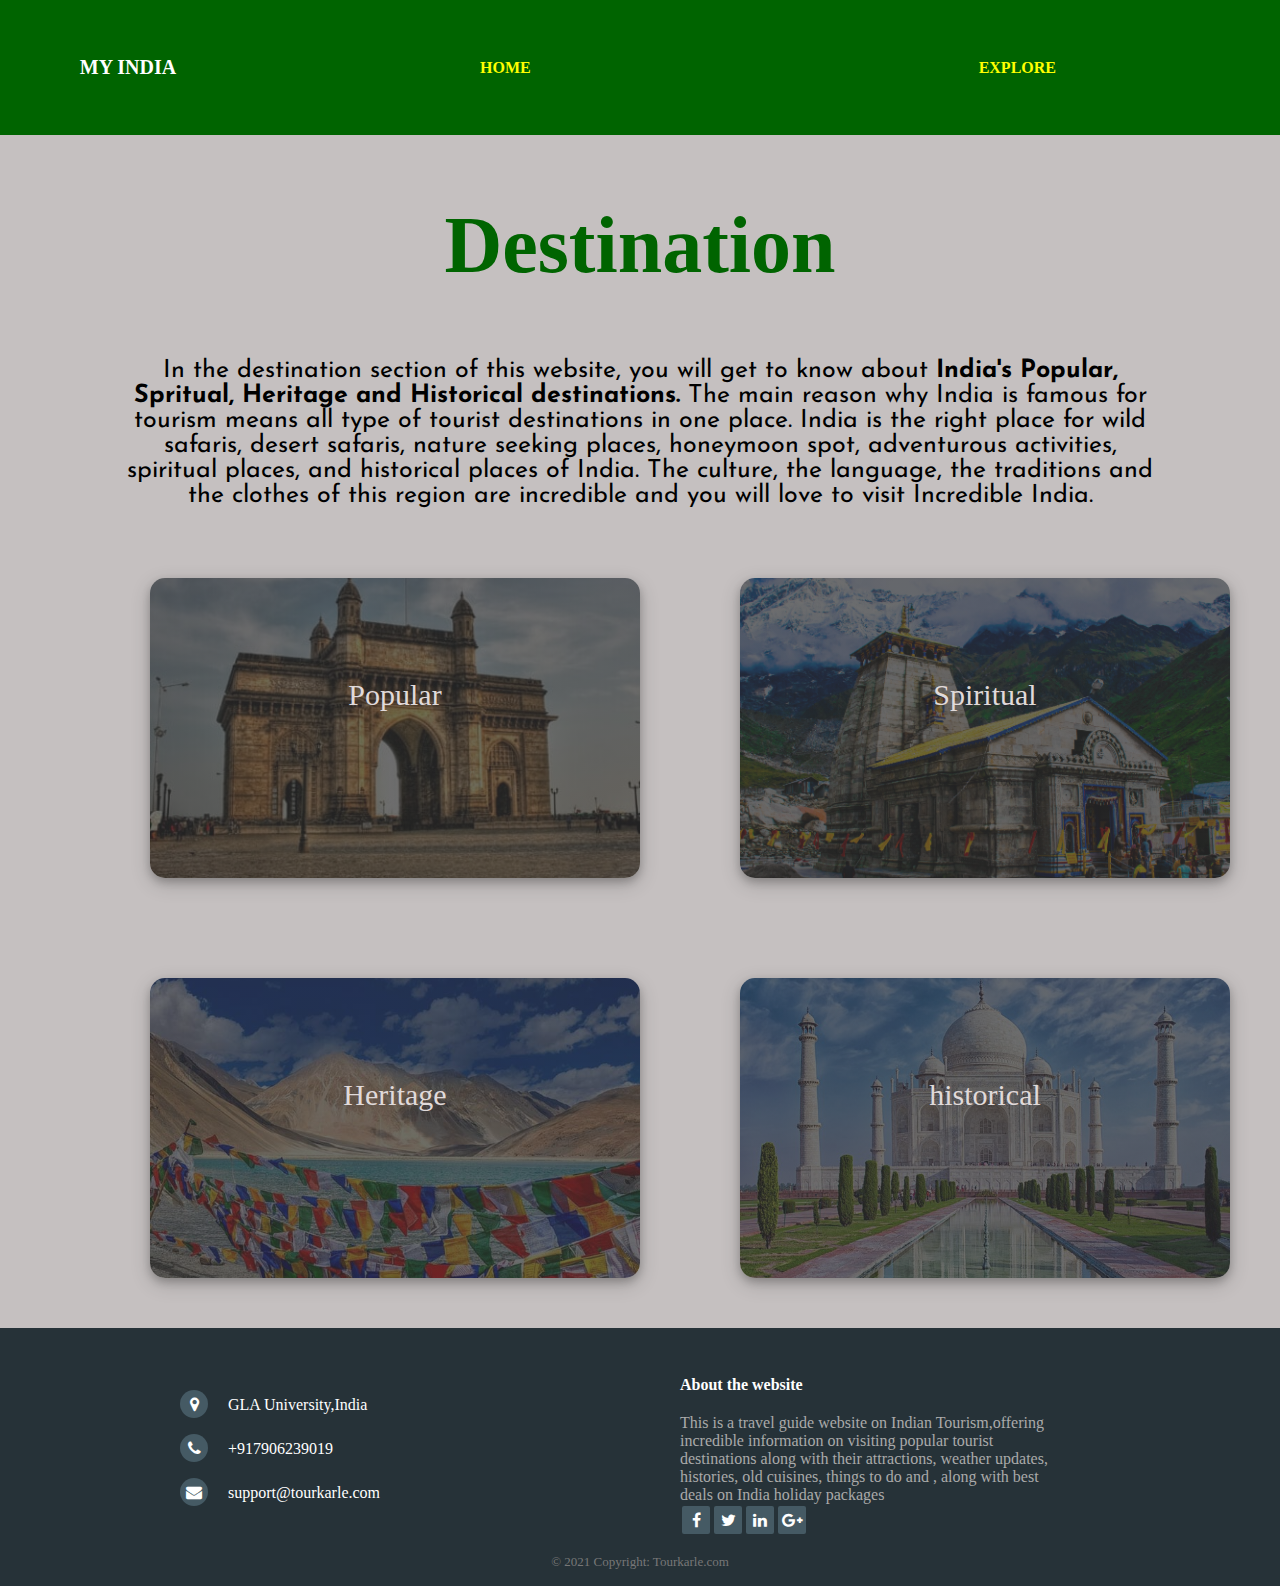
==== destination/index.html @ 09bdf44a "Rename destination.html to index.html" ====
<!DOCTYPE html>
<html lang="en">
  <head>
    <meta charset="UTF-8" />
    <meta http-equiv="X-UA-Compatible" content="IE=edge" />
    <meta name="viewport" content="width=device-width, initial-scale=1.0" />
    <title>Destination</title>
    <link rel="stylesheet" href="/destination/style.css">
        <link rel="stylesheet" href="https://cdnjs.cloudflare.com/ajax/libs/font-awesome/4.7.0/css/font-awesome.min.css">
        <link href="https://fonts.googleapis.com/css?family=Josefin+Sans&display=swap" rel="stylesheet">  
        <link rel="stylesheet" href="https://cdnjs.cloudflare.com/ajax/libs/animate.css/3.7.2/animate.min.css">
        <link href="https://fonts.googleapis.com/css2?family=Montserrat:wght@400;500;700&display=swap" rel="stylesheet">
        <link href="https://fonts.googleapis.com/css2?family=Comfortaa:wght@700&display=swap" rel="stylesheet">
        <!-- cdn font-awesome -->
        <link rel="stylesheet" href="https://stackpath.bootstrapcdn.com/font-awesome/4.7.0/css/font-awesome.min.css">
  </head>
  <body>
    <div class="container">
    <header>
      <nav>
        <div class="logo"><h1 style="font-size: 20px">My INDIA</h1></div>
        <div class="menu">
          <li><a href="/index.html">Home</a></li>
          <li><a href="/explore/explore.html">Explore</a></li>
        </div>
      </nav>
    </header>
    <div class="banner">
      <a href="#main"><h1>Destination</h1></a>
      <br />
      <p>
        In the destination section of this website, you will get to know about <b>India's Popular, Spritual, Heritage and Historical destinations.</b>
        The main reason why India is famous for tourism means all type of tourist destinations in one place. India is the right place for wild safaris, desert safaris, nature seeking places, honeymoon spot, adventurous activities, spiritual places, and historical places of India.
        The culture, the language, the traditions and the clothes of this region are incredible and you will love to visit Incredible India.
      </p>
    </div>
    <div class="main" id="main">
      <div class="first">
        <div class="images" id="img1"><a href="/destination/pages/popular.html" >Popular</a></div>
        <div class="images" id="img2"><a href="/destination/pages/spiritual.html">Spiritual</a></div>
      </div>
      <div class="second">
        <div class="images" id="img3"><a href="/destination/pages/heritage.html">Heritage</a></div>
        <div class="images" id="img4"><a href="/destination/pages/historical.html">historical</a></div>
      </div>
    </div>
  </div>
    <footer>
            <div class="top">
                <div class="left-side">
                    <ul class="contact">
                        <li>
                            <a href="#">
                                <i class="fa fa-map-marker">
                                </i>
                                GLA University,India
                            </a>
                        </li>
                        <li>
                            <a href="#">
                                <i class="fa fa-phone">
                                </i>
                                +917906239019
                            </a>
                        </li>
                        <li>
                            <a href="#">
                                <i class="fa fa-envelope">
                                </i>
                                support@tourkarle.com
                            </a>
                        </li>
                    </ul>
                </div>
                <div class="right-side">
                    <div class="about">
                        <h4>About the website</h4>
                        <p>This is a travel guide website on Indian Tourism,offering incredible information on visiting popular tourist destinations along with their attractions, weather updates, histories, old cuisines, things to do and , along with best deals on India holiday packages</p>
                    </div>
                    <div class="social-container">
                        <ul class="social">
                            <li>
                                <a href="#">
                                    <i class="fa fa-facebook">
                                    </i>
                                </a>
                            </li>
                            <li>
                                <a href="#">
                                    <i class="fa fa-twitter">
                                    </i>
                                </a>
                            </li>
                            <li>
                                <a href="#">
                                    <i class="fa fa-linkedin">
                                    </i>
                                </a>
                            </li>
                            <li>
                                <a href="#">
                                    <i class="fa fa-google-plus">
                                    </i>
                                </a>
                            </li>
                        </ul>
                    </div>
                </div>
            </div> 
            <div class="bottom">
                <p>
                    <a href="#">&copy 2021 Copyright: Tourkarle.com</a>
                </p>
            </div>   
        </footer>
  </body>
</html>
---- destination/style.css ----
/*body,
    html {
      height: 100%;
    }*/
    * {
      margin: 0;
      padding: 0;
      box-sizing: border-box;
    }
    html {
      scroll-behavior: smooth;
    }
    header {
      width: 100%;
      height: 100px;
      background-image: url("water2.jpg");
      position: relative;
      background-repeat: no-repeat;
      background-size: cover;
      background-blend-mode: darken;
    }
    nav {
      width: 100%;
      height: 15vh;
      background: rgb(0, 100, 0);
      color: white;
      display: flex;
      justify-content: space-between;
      align-items: center;
      text-transform: uppercase;
    }
    
    nav .logo {
      width: 25%;
      text-align: center;
    }
    
    nav .menu {
      width: 100%;
      display: flex;
      justify-content: space-around;
    }
    
    nav .menu a {
      width: 100%;
      text-decoration: none;
      color: white;
      font-weight: bold;
    }
    nav .menu li {
      list-style: none;
      padding: 26px 30px;
    }
    nav .menu li a {
      text-decoration: none;
    }
    nav .menu li a:hover {
      color: white;
    }
    
    nav .menu a:first-child {
      color: yellow;
    }
    .banner {
      text-align: center;
      padding-top: 100px;
    }
    .banner a {
      text-decoration: none;
      color: darkgreen;
      font-size: 40px;
    }
    
    body {
      background-color: rgb(197, 192, 192);
    }
    .main {
      margin-left: 100px;
    }
    .first {
      display: flex;
    }
    .second {
      display: flex;
    }
    .images {
      width: 500px;
      height: 300px;
      margin: 50px;
      background-position: center;
      background-size: cover;
      position: relative;
      box-shadow: 10px 10px 5px grey;
      box-shadow: 0 4px 8px 0 rgba(0, 0, 0, 0.2), 0 6px 20px 0 rgba(0, 0, 0, 0.19);
      border-radius: 15px;
      text-align: center;
      color: rgb(224, 218, 218);
      font-size: 30px;
      font-family: Georgia, "Times New Roman", Times, serif;
      padding-top: 100px;
      padding-bottom: 50px;
    }
  
    #img1 {
      background-image: linear-gradient(
          rgba(48, 48, 49, 0.7),
          rgba(48, 48, 49, 0.7)
        ),
        url(./images/popular.jpg);
    }

    #img1:hover{
      transform:scale(1.3);
      transition:1.1s;
    }

    #img2 {
      background-image: linear-gradient(
          rgba(48, 48, 49, 0.7),
          rgba(48, 48, 49, 0.7)
        ),
        url(./images/spiritual.jpg);
    }

    #img2:hover{
      transform:scale(1.3);
      transition:1.1s;
    }
    #img3 {
      background-image: linear-gradient(
          rgba(48, 48, 49, 0.7),
          rgba(48, 48, 49, 0.7)
        ),
        url(./images/heritage.jpg);
    }

    #img3:hover{
      transform:scale(1.3);
      transition:1.1s;
    }
    #img4 {
      background-image: linear-gradient(
          rgba(48, 48, 49, 0.7),
          rgba(48, 48, 49, 0.7)
        ),
        url(./images/historical.jpg);
    }

    #img4:hover{
      transform:scale(1.3);
      transition:1.1s;
    }
  
    .container p {
      margin-left: 100px;
      margin-right: 100px;
      padding: 20px;
      font-family: "Josefin Sans", sans-serif;
      font-size: 25px;    }
    .images a {
        text-decoration: none;
        color: rgb(224, 218, 218);
    }
    footer {
      background-color: #263238;
      min-width:280px;
    }
    footer ul {
      list-style: none;
    }
    footer .top {
      display:flex;
      justify-content: space-evenly;
      align-items: center;
      padding:48px 0px 0px;
    }
    footer .top .left-side {
      width:320px;
    }
    footer .top .left-side .contact li a i {
      display:inline-flex;
      justify-content: center;
      align-items: center;
      width:28px;
      height:28px;
      background-color: #455a64;
      border-radius: 50%;
      margin:0px 16px 16px 0px;
      transition: 0.4s;
    }
    footer .top .left-side .contact li a{
      text-decoration: none;
    }
    footer .top .left-side .contact li a:hover {
      color:#ccc;
      text-decoration: none;
    }
    footer a,footer h4{
      color:white;
    }
    footer .top .right-side {
      width:420px;
    }
    footer .top .right-side .about p {
      color:#aaa;
      padding: 20px 32px 0px 0px;
    }
    footer .top .right-side .social-container ul.social {
      display:flex;
    }
    footer .top .right-side .social-container ul.social li a{
      display:flex;
      justify-content: center;
      align-items: center;
      background-color: #455a64;
      width:28px;
      height:28px;
      margin:2px;
      border-radius: 2px;
      transition: 0.4s;
      text-decoration: none;
    }
    footer .top .right-side .social-container ul.social li:nth-child(1) a:hover {
      background-color: #3b5998;
      color:white;
      text-decoration: none;
    }
    footer .top .right-side .social-container ul.social li:nth-child(2) a:hover {
      background-color: #55acee;
      color:white;
      text-decoration: none;
    }
    footer .top .right-side .social-container ul.social li:nth-child(3) a:hover {
      background-color: #0077b5;
      color:white;
      text-decoration: none;
    }
    footer .top .right-side .social-container ul.social li:nth-child(4) a:hover {
      background-color: #dc4e4a;
      color:white;
      text-decoration: none;
    }
    footer .bottom p {
      text-align: center;
      padding:16px;
      margin-bottom: 0px;
    }
    footer .bottom a{
      color:#777;
      font-size:small;
      cursor:pointer;
      transition:0.4s;
      text-decoration: none;
    
    }
    footer .bottom a:hover {
      color:#ccc;
      text-decoration: none;
    }
    @media(max-width:859px) {
      footer .top {
          flex-direction: column-reverse;
          justify-content: left;
          margin-left: 32px;;
          align-items: initial;
      }
      footer .top .contact {
          margin-top: 24px;
      }
      footer .top .left-side,footer .top .right-side {
          width:100%;
      }
    }
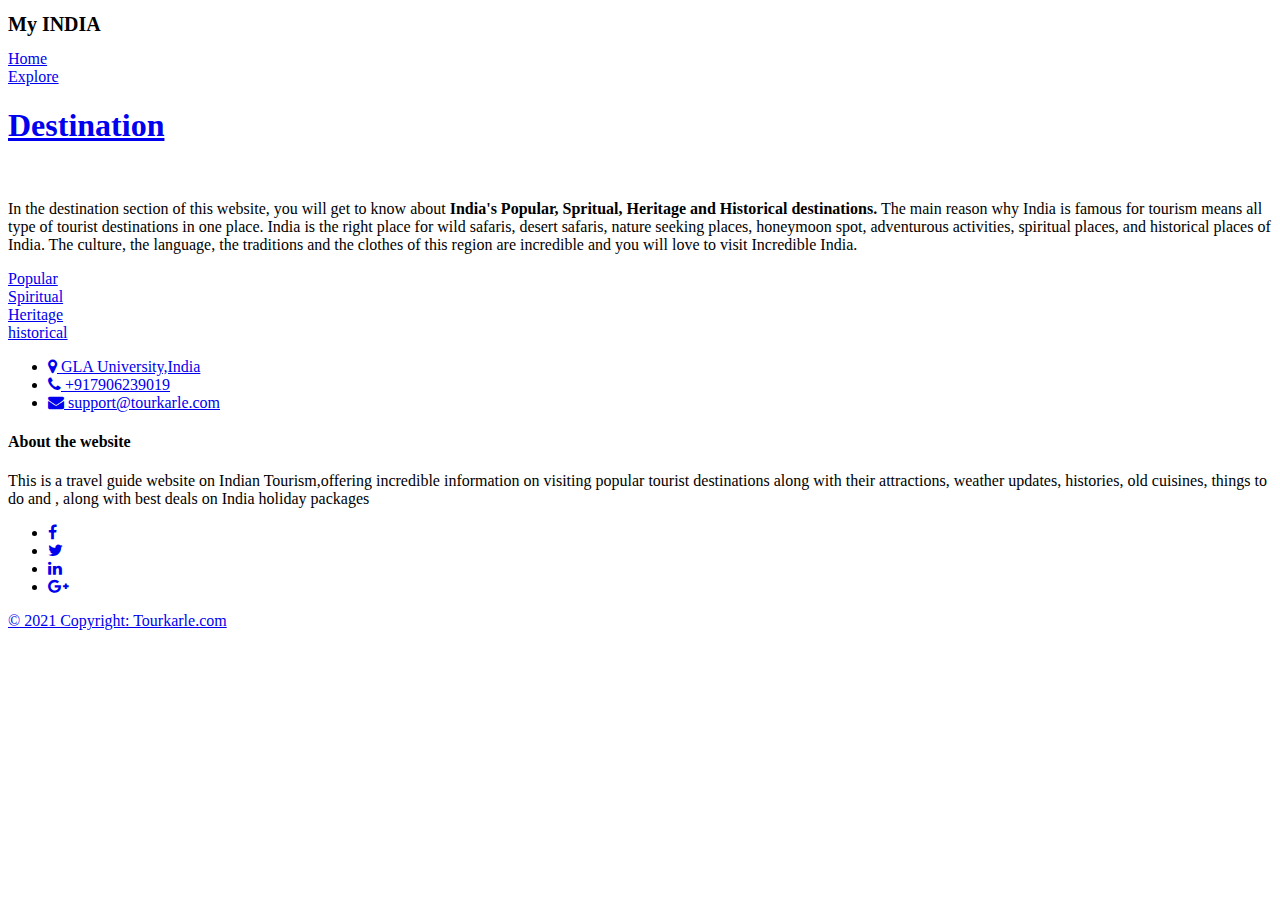
==== commit 61356711: "Update index.html" ====
--- a/destination/index.html
+++ b/destination/index.html
@@ -5,7 +5,7 @@
     <meta http-equiv="X-UA-Compatible" content="IE=edge" />
     <meta name="viewport" content="width=device-width, initial-scale=1.0" />
     <title>Destination</title>
-    <link rel="stylesheet" href="/destination/style.css">
+    <link rel="stylesheet" href="./destination/style.css">
         <link rel="stylesheet" href="https://cdnjs.cloudflare.com/ajax/libs/font-awesome/4.7.0/css/font-awesome.min.css">
         <link href="https://fonts.googleapis.com/css?family=Josefin+Sans&display=swap" rel="stylesheet">  
         <link rel="stylesheet" href="https://cdnjs.cloudflare.com/ajax/libs/animate.css/3.7.2/animate.min.css">
@@ -20,8 +20,8 @@
       <nav>
         <div class="logo"><h1 style="font-size: 20px">My INDIA</h1></div>
         <div class="menu">
-          <li><a href="/index.html">Home</a></li>
-          <li><a href="/explore/explore.html">Explore</a></li>
+          <li><a href="./index.html">Home</a></li>
+          <li><a href="./explore/index.html">Explore</a></li>
         </div>
       </nav>
     </header>
@@ -36,12 +36,12 @@
     </div>
     <div class="main" id="main">
       <div class="first">
-        <div class="images" id="img1"><a href="/destination/pages/popular.html" >Popular</a></div>
-        <div class="images" id="img2"><a href="/destination/pages/spiritual.html">Spiritual</a></div>
+        <div class="images" id="img1"><a href="./destination/pages/popular.html" >Popular</a></div>
+        <div class="images" id="img2"><a href="./destination/pages/spiritual.html">Spiritual</a></div>
       </div>
       <div class="second">
-        <div class="images" id="img3"><a href="/destination/pages/heritage.html">Heritage</a></div>
-        <div class="images" id="img4"><a href="/destination/pages/historical.html">historical</a></div>
+        <div class="images" id="img3"><a href="./destination/pages/heritage.html">Heritage</a></div>
+        <div class="images" id="img4"><a href="./destination/pages/historical.html">historical</a></div>
       </div>
     </div>
   </div>
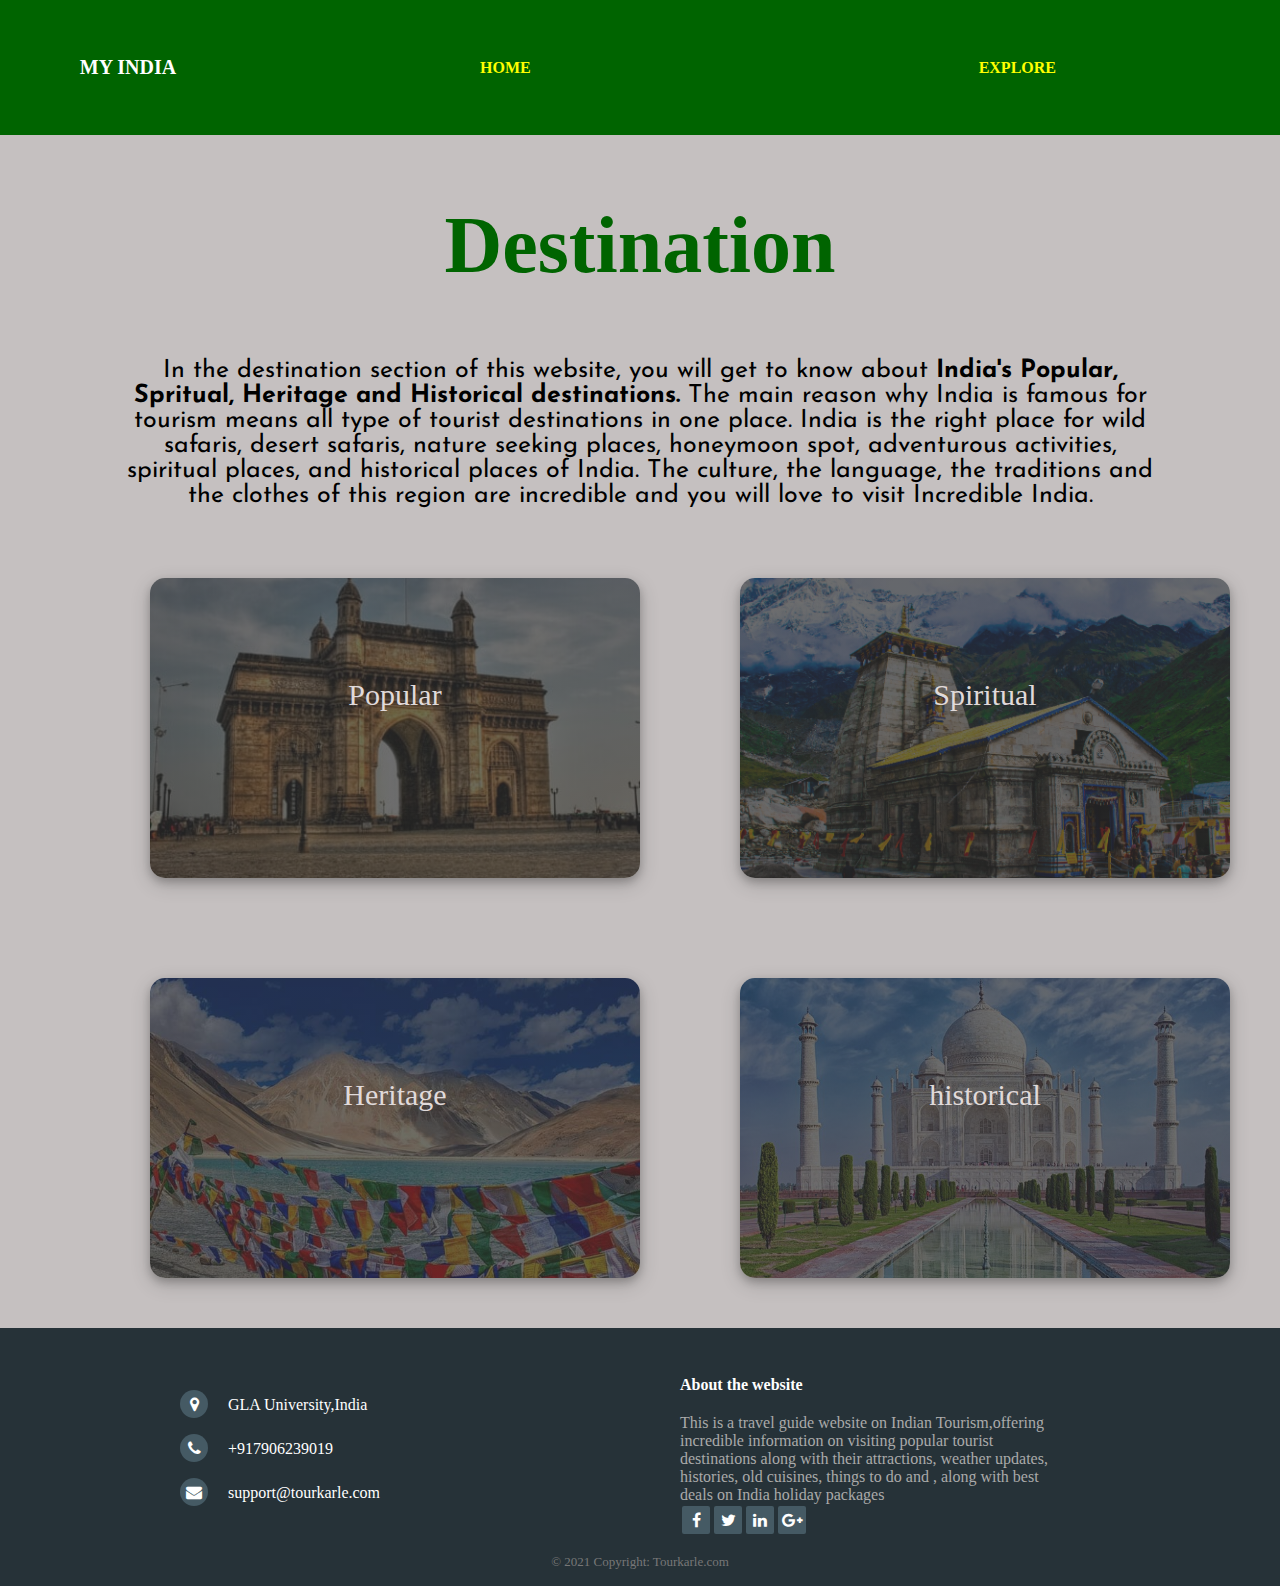
==== commit 595ddd9e: "Update index.html" ====
--- a/destination/index.html
+++ b/destination/index.html
@@ -5,7 +5,7 @@
     <meta http-equiv="X-UA-Compatible" content="IE=edge" />
     <meta name="viewport" content="width=device-width, initial-scale=1.0" />
     <title>Destination</title>
-    <link rel="stylesheet" href="./destination/style.css">
+    <link rel="stylesheet" href="../destination/style.css">
         <link rel="stylesheet" href="https://cdnjs.cloudflare.com/ajax/libs/font-awesome/4.7.0/css/font-awesome.min.css">
         <link href="https://fonts.googleapis.com/css?family=Josefin+Sans&display=swap" rel="stylesheet">  
         <link rel="stylesheet" href="https://cdnjs.cloudflare.com/ajax/libs/animate.css/3.7.2/animate.min.css">
--- a/destination/style.css
+++ b/destination/style.css
@@ -0,0 +1,273 @@
+/*body,
+    html {
+      height: 100%;
+    }*/
+    * {
+      margin: 0;
+      padding: 0;
+      box-sizing: border-box;
+    }
+    html {
+      scroll-behavior: smooth;
+    }
+    header {
+      width: 100%;
+      height: 100px;
+      background-image: url("water2.jpg");
+      position: relative;
+      background-repeat: no-repeat;
+      background-size: cover;
+      background-blend-mode: darken;
+    }
+    nav {
+      width: 100%;
+      height: 15vh;
+      background: rgb(0, 100, 0);
+      color: white;
+      display: flex;
+      justify-content: space-between;
+      align-items: center;
+      text-transform: uppercase;
+    }
+    
+    nav .logo {
+      width: 25%;
+      text-align: center;
+    }
+    
+    nav .menu {
+      width: 100%;
+      display: flex;
+      justify-content: space-around;
+    }
+    
+    nav .menu a {
+      width: 100%;
+      text-decoration: none;
+      color: white;
+      font-weight: bold;
+    }
+    nav .menu li {
+      list-style: none;
+      padding: 26px 30px;
+    }
+    nav .menu li a {
+      text-decoration: none;
+    }
+    nav .menu li a:hover {
+      color: white;
+    }
+    
+    nav .menu a:first-child {
+      color: yellow;
+    }
+    .banner {
+      text-align: center;
+      padding-top: 100px;
+    }
+    .banner a {
+      text-decoration: none;
+      color: darkgreen;
+      font-size: 40px;
+    }
+    
+    body {
+      background-color: rgb(197, 192, 192);
+    }
+    .main {
+      margin-left: 100px;
+    }
+    .first {
+      display: flex;
+    }
+    .second {
+      display: flex;
+    }
+    .images {
+      width: 500px;
+      height: 300px;
+      margin: 50px;
+      background-position: center;
+      background-size: cover;
+      position: relative;
+      box-shadow: 10px 10px 5px grey;
+      box-shadow: 0 4px 8px 0 rgba(0, 0, 0, 0.2), 0 6px 20px 0 rgba(0, 0, 0, 0.19);
+      border-radius: 15px;
+      text-align: center;
+      color: rgb(224, 218, 218);
+      font-size: 30px;
+      font-family: Georgia, "Times New Roman", Times, serif;
+      padding-top: 100px;
+      padding-bottom: 50px;
+    }
+  
+    #img1 {
+      background-image: linear-gradient(
+          rgba(48, 48, 49, 0.7),
+          rgba(48, 48, 49, 0.7)
+        ),
+        url(./images/popular.jpg);
+    }
+
+    #img1:hover{
+      transform:scale(1.3);
+      transition:1.1s;
+    }
+
+    #img2 {
+      background-image: linear-gradient(
+          rgba(48, 48, 49, 0.7),
+          rgba(48, 48, 49, 0.7)
+        ),
+        url(./images/spiritual.jpg);
+    }
+
+    #img2:hover{
+      transform:scale(1.3);
+      transition:1.1s;
+    }
+    #img3 {
+      background-image: linear-gradient(
+          rgba(48, 48, 49, 0.7),
+          rgba(48, 48, 49, 0.7)
+        ),
+        url(./images/heritage.jpg);
+    }
+
+    #img3:hover{
+      transform:scale(1.3);
+      transition:1.1s;
+    }
+    #img4 {
+      background-image: linear-gradient(
+          rgba(48, 48, 49, 0.7),
+          rgba(48, 48, 49, 0.7)
+        ),
+        url(./images/historical.jpg);
+    }
+
+    #img4:hover{
+      transform:scale(1.3);
+      transition:1.1s;
+    }
+  
+    .container p {
+      margin-left: 100px;
+      margin-right: 100px;
+      padding: 20px;
+      font-family: "Josefin Sans", sans-serif;
+      font-size: 25px;    }
+    .images a {
+        text-decoration: none;
+        color: rgb(224, 218, 218);
+    }
+    footer {
+      background-color: #263238;
+      min-width:280px;
+    }
+    footer ul {
+      list-style: none;
+    }
+    footer .top {
+      display:flex;
+      justify-content: space-evenly;
+      align-items: center;
+      padding:48px 0px 0px;
+    }
+    footer .top .left-side {
+      width:320px;
+    }
+    footer .top .left-side .contact li a i {
+      display:inline-flex;
+      justify-content: center;
+      align-items: center;
+      width:28px;
+      height:28px;
+      background-color: #455a64;
+      border-radius: 50%;
+      margin:0px 16px 16px 0px;
+      transition: 0.4s;
+    }
+    footer .top .left-side .contact li a{
+      text-decoration: none;
+    }
+    footer .top .left-side .contact li a:hover {
+      color:#ccc;
+      text-decoration: none;
+    }
+    footer a,footer h4{
+      color:white;
+    }
+    footer .top .right-side {
+      width:420px;
+    }
+    footer .top .right-side .about p {
+      color:#aaa;
+      padding: 20px 32px 0px 0px;
+    }
+    footer .top .right-side .social-container ul.social {
+      display:flex;
+    }
+    footer .top .right-side .social-container ul.social li a{
+      display:flex;
+      justify-content: center;
+      align-items: center;
+      background-color: #455a64;
+      width:28px;
+      height:28px;
+      margin:2px;
+      border-radius: 2px;
+      transition: 0.4s;
+      text-decoration: none;
+    }
+    footer .top .right-side .social-container ul.social li:nth-child(1) a:hover {
+      background-color: #3b5998;
+      color:white;
+      text-decoration: none;
+    }
+    footer .top .right-side .social-container ul.social li:nth-child(2) a:hover {
+      background-color: #55acee;
+      color:white;
+      text-decoration: none;
+    }
+    footer .top .right-side .social-container ul.social li:nth-child(3) a:hover {
+      background-color: #0077b5;
+      color:white;
+      text-decoration: none;
+    }
+    footer .top .right-side .social-container ul.social li:nth-child(4) a:hover {
+      background-color: #dc4e4a;
+      color:white;
+      text-decoration: none;
+    }
+    footer .bottom p {
+      text-align: center;
+      padding:16px;
+      margin-bottom: 0px;
+    }
+    footer .bottom a{
+      color:#777;
+      font-size:small;
+      cursor:pointer;
+      transition:0.4s;
+      text-decoration: none;
+    
+    }
+    footer .bottom a:hover {
+      color:#ccc;
+      text-decoration: none;
+    }
+    @media(max-width:859px) {
+      footer .top {
+          flex-direction: column-reverse;
+          justify-content: left;
+          margin-left: 32px;;
+          align-items: initial;
+      }
+      footer .top .contact {
+          margin-top: 24px;
+      }
+      footer .top .left-side,footer .top .right-side {
+          width:100%;
+      }
+    }